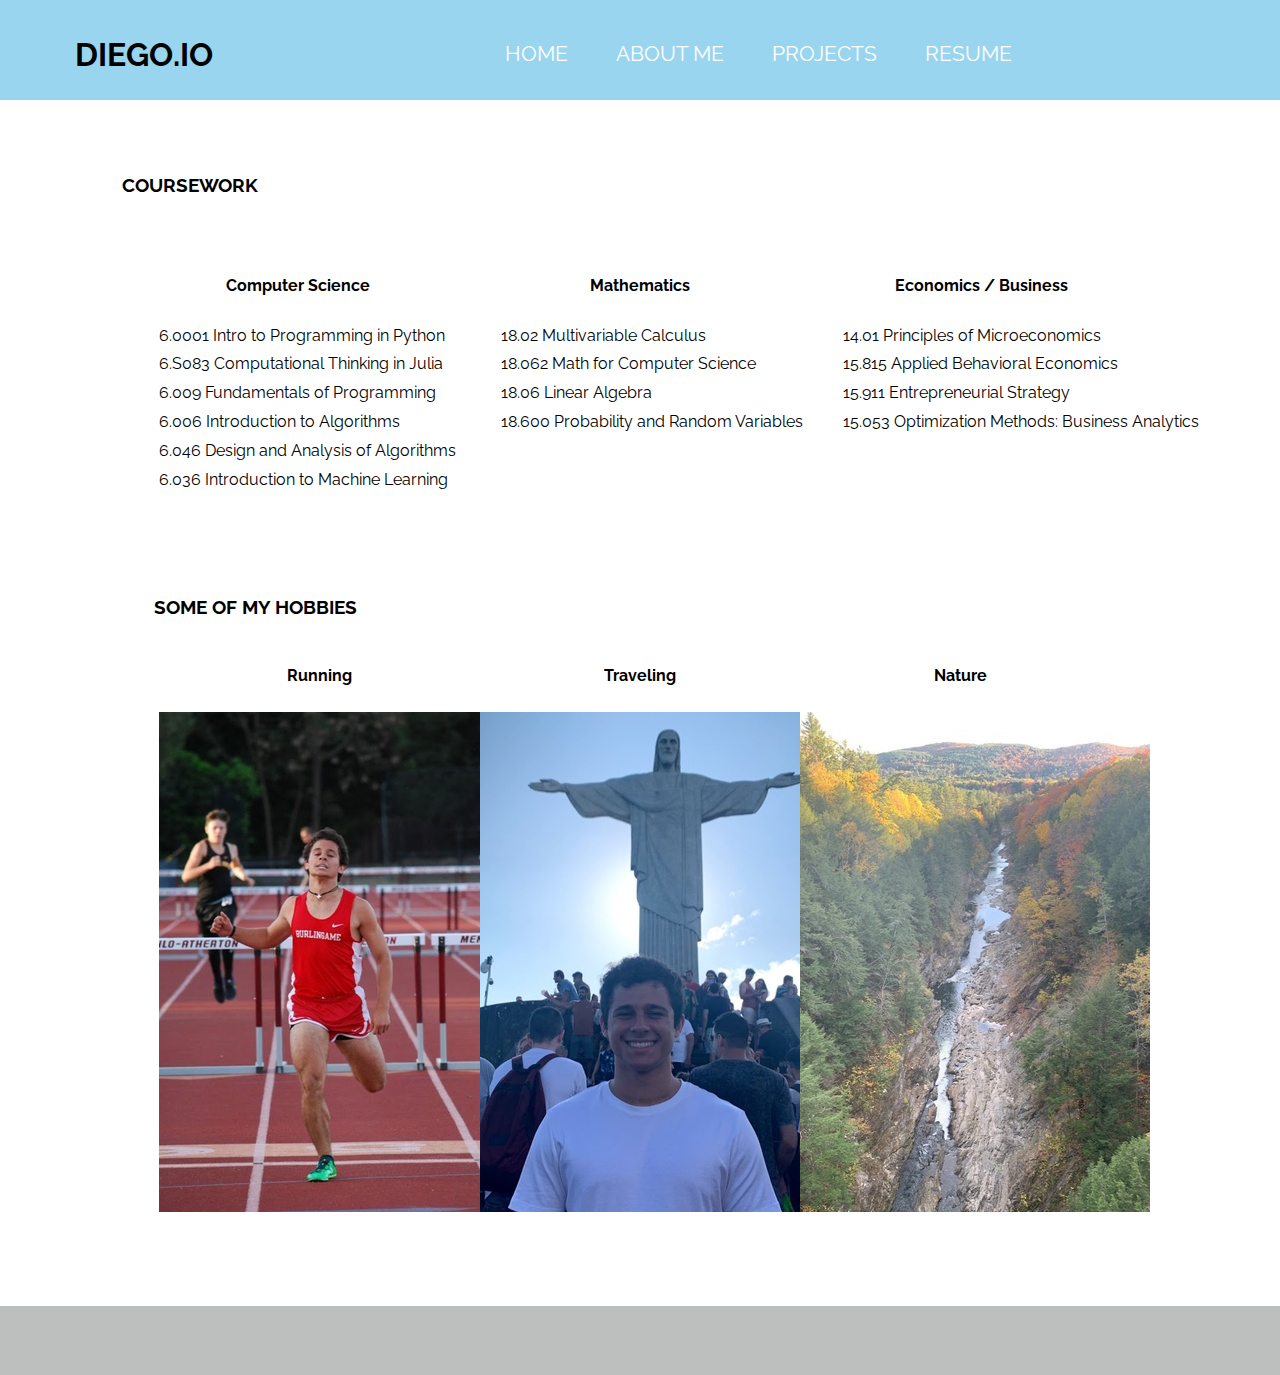
==== portfolio/src/main/webapp/aboutme.html @ e4be6409 "Added an about me page, reorganized files" ====
<!DOCTYPE html>
<html>
<head>
  <meta charset="UTF-8">
  <title>Resume - Diego</title>
  <meta name="viewport" content="width=device-width, initial-scale=1">
  <link rel="stylesheet" href="https://use.fontawesome.com/releases/v5.0.13/css/all.css" integrity="sha384-DNOHZ68U8hZfKXOrtjWvjxusGo9WQnrNx2sqG0tfsghAvtVlRW3tvkXWZh58N9jp" crossorigin="anonymous">
  <link rel="stylesheet" href="./css/style.css">
  <link rel="stylesheet" href="./css/aboutme.css">
</head>

<body class="wrapper">
    <header class="page-header">
      <h1>diego.io</h1>
      <input type="checkbox" id="nav-toggle" class="nav-toggle">
      <nav>
        <ul>
          <li><a href="index.html">Home</a></li>
          <li><a href="aboutme.html">About Me</a></li>
          <li><a href="projects.html">Projects</a></li>
          <li><a href="resume.html">Resume</a></li>
        </ul>
      </nav>
      <label for="nav-toggle" class="nav-toggle-label"><i class="fas fa-bars"></i></label>
    </header>
    <div class="resume-main">
      <section>
        <h3>Coursework</h3>
        <div class='skills'>
          <div class='column'>
            <i class="fas fa-file-code fa-3x"></i>
            <h4>Computer Science</h4>
            <ul>
              <li>6.0001 Intro to Programming in Python</li>
              <li>6.S083 Computational Thinking in Julia</li>
              <li>6.009 Fundamentals of Programming</li>
              <li>6.006 Introduction to Algorithms</li>
              <li>6.046 Design and Analysis of Algorithms</li>
              <li>6.036 Introduction to Machine Learning</li>
            </ul>
          </div>
          <div class='column'>
            <i class="fas fa-calculator fa-3x"></i>
            <h4>Mathematics</h4>
            <ul>
              <li>18.02 Multivariable Calculus</li>
              <li>18.062 Math for Computer Science</li>
              <li>18.06 Linear Algebra</li>
              <li>18.600 Probability and Random Variables</li>
            </ul>
          </div>
          <div class='column'>
            <i class="fas fa-money-bill fa-3x"></i>
            <h4>Economics / Business</h4>
            <ul>
              <li>14.01 Principles of Microeconomics</li>
              <li>15.815 Applied Behavioral Economics</li>
              <li>15.911 Entrepreneurial Strategy</li>
              <li>15.053 Optimization Methods: Business Analytics</li>
            </ul>
          </div>
        </div>
        <section>
          <h3>Some of My Hobbies</h3>
        <div class='skills'>
          <div class='column-pic'>
            <h4>Running</h4>
            <img src="./images/running_350x500.jpg" alt="a hurdles race">
          </div>
          <div class='column-pic'>
            <h4>Traveling</h4>
            <img src="./images/cristo_350x500.jpg" alt="the Cristo Redentor">
          </div>
          <div class='column-pic'>
            <h4>Nature</h4>
            <img src="./images/nature_350x500.jpg" alt="nature in Vermont">
          </div>
        </div>
      </section>
      </section>
    </div>
  <footer class="page-footer">
        <ul>
            <li>
                <a href="https://github.com/diego-escobedo">
                    <i class="fab fa-github icon fa-2x"></i>
                </a>
            </li>
            <li>
                <a href="https://linkedin.com/in/diegoesc">
                    <i class="fab fa-linkedin icon fa-2x"></i>
                </a>
            </li>
            <li>
                <a href="https://instagram.com/diego_escobedo/">
                    <i class="fab fa-instagram icon fa-2x"></i>
                </a>
            </li>
        </ul>
    </footer>
</body>
</html>
---- portfolio/src/main/webapp/css/style.css ----
@import url('https://fonts.googleapis.com/css?family=Raleway');

body {
  font-family: 'Raleway';
  font-size: 16px;
  line-height: 1.8em;
  --main-white-color: white;
  --main-purple-color: #9e89b8;
  margin: 0;
}

body,html {
    height: 100%;
}

:root {
    --navbackground: rgba(135,206,235,.85);
}

*,*::before, *::after{
    box-sizing: border-box;
}

.wrapper {
  display: flex;
  flex-direction: column;
  min-height: 100vh;
}

.wrapper > * {
  padding: 20px;
}

.page-main {
  align-items: center;
  display: flex;
  flex: 1;
  flex-direction: column;
  min-height: 350px;
  position: relative;

}

@media screen and (min-width: 768px) {
  .page-main {
    padding-left: 90px;
  }
}

#greeting-container , #fact-container {
  margin-top: 20px;
}

/* nav styles start here */

header{
    background: var(--navbackground);
    justify-content: center;
    margin: 0;
    max-height: 100px;
    position: relative;
    text-align: center;
    top: 0;
    width: 100%;
    z-index: 999;
}

.nav-toggle{
    display:none;
}

.nav-toggle-label{
    align-items: center;
    display: flex;
    height: 100%;
    left:0;
    margin-left: 1em;
    position: absolute;
    top:0;
}

nav{
    align-content: center;
    background: var(--navbackground);
    justify-content: center;
    position: absolute;
    text-align: left;
    transition: transform 400ms ease-in-out;
    transform: scale(1,0);
    transform-origin: top;
    width: 100%;
    max-height: 100px;
}
nav h1 {
  height: 100%;
  text-transform: uppercase;
}
nav ul{
    list-style: none;
    margin: 0;
    padding: 0;
}
nav a {
    color: white;
    font-size: 1.3rem;
    opacity: 0;
    text-decoration: none;
    text-transform: uppercase;
    transition: opacity 150ms ease-in-out;
}

nav a:hover {
    color: black;
}

.nav-toggle:checked ~ nav{
    transform: scale(1,1);
}

.nav-toggle:checked ~ nav a{
    opacity: 1;
    transition: opacity 250ms ease-in-out 250ms;
}

@media screen and (min-width:800px){
    .nav-toggle-label {
        display:none;
    }

    header{
        display: grid;
        grid-template-columns: 1fr auto minmax(600px, 3fr) 1fr;
    }

    .logo {
        grid-column: 2 / span 1;
    }

    nav {
        align-items: center;
        all: unset;
        display: flex;
        grid-column: 3 / span 1;
        justify-content: flex-end;
        flex: 1;
    }

    nav ul {
        align-items: center;
        display: flex;
        justify-content: center;
    }

    nav li {
        margin-left:3em;
    }

    nav a {
        opacity: 1;
        position: relative;
    }

    nav a::before {
        background: black;
        content:'';
        display:block;
        height: 5px;
        left: 0;
        position: absolute;
        right: 0;
        top: -.75em;
        transform: scale(0,1);
        transition: transform  ease-in-out 250ms;
    }

    nav a:hover::before {
        transform: scale(1,1);
    }
}

/* nav styles end here */

/* footer styles start here */

.page-footer {
  align-items: center;
  background:rgba(35,43,43,.3);
  display: flex;
  flex-direction: column;
  justify-content:center;
  width:100%;
}

.page-footer ul {
  align-items: center;
  display: flex;
  justify-content:center;
  list-style-type: none;
  margin-bottom: 5px;
}

.page-footer li {
  display: inline-block;
  flex: 0 1 auto;
  list-style-type: none;
}

@media screen and (min-width: 550px) {
  .page-footer {
    align-items: center;
    flex-direction: row;
    justify-content: center;
  }

  .page-footer ul {
    align-items: center;
    justify-content:center;
    margin: auto auto 0 auto;
  }
}

.icon {
    color: black;
    padding: 20px;
}

.icon:hover{
    color: whitesmoke;
    transition: .45s;
}

h1 {
  text-transform: uppercase;
}

h3 {
  text-transform: uppercase;
}

h3, h4 {
  font-weight: bold;
}

/* footer styles end here */
---- portfolio/src/main/webapp/css/aboutme.css ----
article {
  padding:0 1em;
}

section{
  margin: 1em;
  padding: 1em;
}

.resume-header, .resume-main {
  margin: 0 auto;
}

.resume-header {
  padding: 2em;
  text-align: center;
  background-image: url('../images/bg.jpg');
  background-size: cover;
  background-position: fixed;
  color: white;
  width: 100%;
}

.resume-header section {
  margin: 0 auto;
  max-width: 640px;
}

.resume-header img {
  border-radius: 50%;
  max-width: 150px;
}



.resume-main {
  max-width: 1140px;
}

.resume-main section:not(:last-child) {
  border-bottom: 1px solid #ccc;
}

.course, .skills {
  display: -ms-flexbox;
  display: flex;
  -ms-flex-wrap: wrap;
  flex-wrap: wrap;
  justify-content: center;
}

.course .title {
  color: #509e98;
  -ms-flex: 0 0 33.3%;
  flex: 0 0 33.3%;
  max-width: 33%;
}

.course .descrition {
  -ms-flex: 0 0 66.6%;
  flex: 0 0 66.6%;
  max-width: 66.6%;
}

.course .descrition p {
  padding: auto auto auto 1em;
}

.skills .column {
  flex: 0 0 33%;
  max-width: 33%;
  padding: 2em;
  align-items: center;
  justify-content: center;
  text-align: center;
}

.skills .column ul {
  padding-left: 0;
  text-align: left;
}

.skills .column ul li {
  display: inline-block;
    white-space: nowrap;
}

.skills .column ul, ul.job-description {
  list-style-type: none;
}

.skills .column-pic {

  max-width: 33%;
  padding: 2em auto auto 1em;
  align-items: center;
  justify-content: center;
  text-align: center;
}

.school, .job-title {
  text-transform: capitalize;
}

.school span, .job-title span {
  color: #889499;
  text-decoration: underline;
}

ul.job-description li:before{
  content: "✔";
  padding-right: 0.5em;
  color: #509e98;
}

@media only screen and (max-width: 768px) {
  .course {
    display: block;
  }

  .course .title, .course .descrition {
    max-width: 100%;
  }
}

@media only screen and (max-width: 576px) {
  .skills {
    display: block;
  }

  .skills .column {
    max-width: 100%;
  }

}

.job-title strong {
    font-size: 22px;
}

.course .title {
  padding-right: 30px;
  max-width: 275px;
}
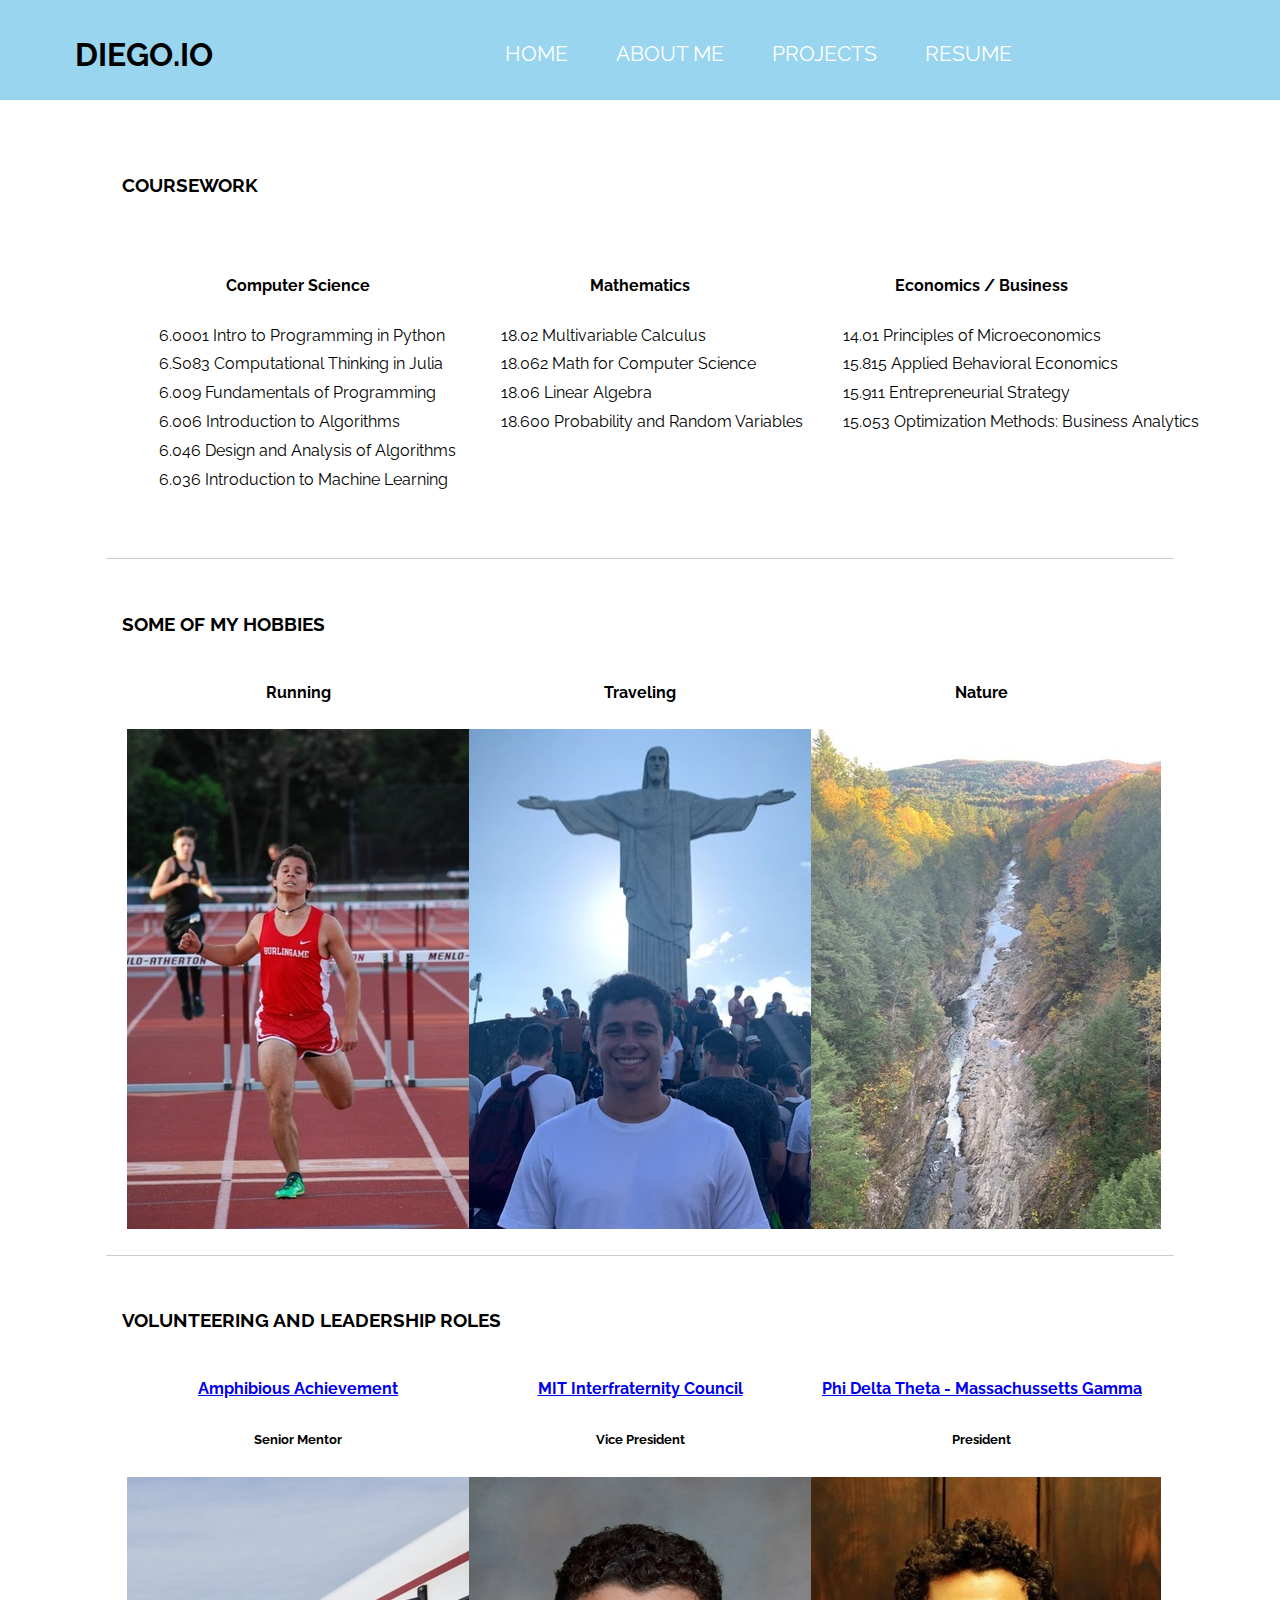
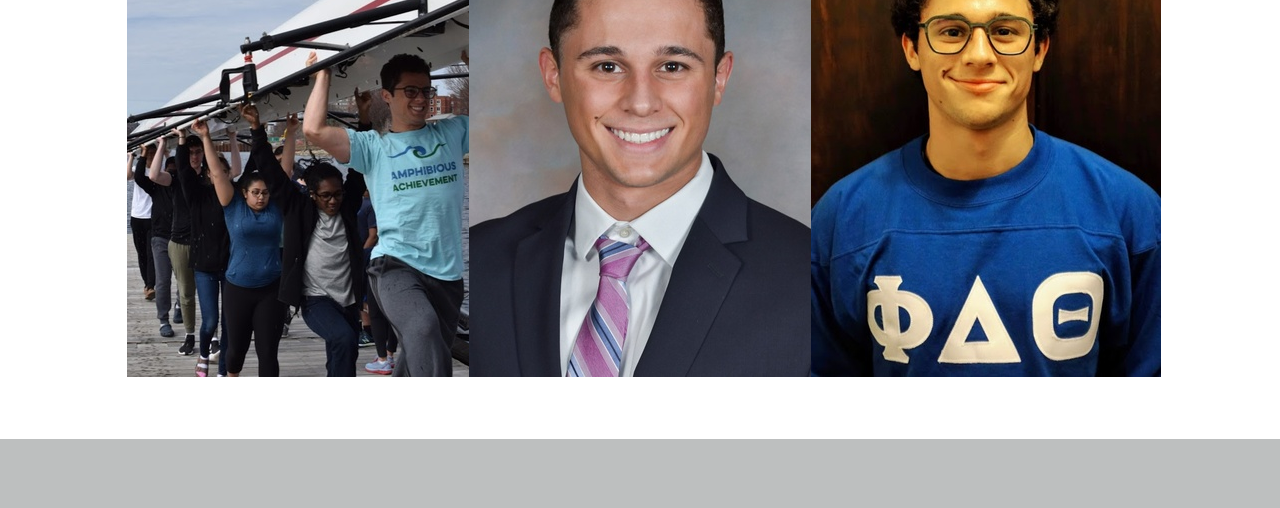
==== commit 86f16c21: "Added a leaderhsip roles section to about me (+images)" ====
--- a/portfolio/src/main/webapp/aboutme.html
+++ b/portfolio/src/main/webapp/aboutme.html
@@ -1,5 +1,6 @@
 <!DOCTYPE html>
 <html>
+
 <head>
   <meta charset="UTF-8">
   <title>Resume - Diego</title>
@@ -10,58 +11,59 @@
 </head>
 
 <body class="wrapper">
-    <header class="page-header">
-      <h1>diego.io</h1>
-      <input type="checkbox" id="nav-toggle" class="nav-toggle">
-      <nav>
-        <ul>
-          <li><a href="index.html">Home</a></li>
-          <li><a href="aboutme.html">About Me</a></li>
-          <li><a href="projects.html">Projects</a></li>
-          <li><a href="resume.html">Resume</a></li>
-        </ul>
-      </nav>
-      <label for="nav-toggle" class="nav-toggle-label"><i class="fas fa-bars"></i></label>
-    </header>
-    <div class="resume-main">
+  <header class="page-header">
+    <h1>diego.io</h1>
+    <input type="checkbox" id="nav-toggle" class="nav-toggle">
+    <nav>
+      <ul>
+        <li><a href="index.html">Home</a></li>
+        <li><a href="aboutme.html">About Me</a></li>
+        <li><a href="projects.html">Projects</a></li>
+        <li><a href="resume.html">Resume</a></li>
+      </ul>
+    </nav>
+    <label for="nav-toggle" class="nav-toggle-label"><i class="fas fa-bars"></i></label>
+  </header>
+  <div class="resume-main">
+    <section>
+      <h3>Coursework</h3>
+      <div class='skills'>
+        <div class='column'>
+          <i class="fas fa-file-code fa-3x"></i>
+          <h4>Computer Science</h4>
+          <ul>
+            <li>6.0001 Intro to Programming in Python</li>
+            <li>6.S083 Computational Thinking in Julia</li>
+            <li>6.009 Fundamentals of Programming</li>
+            <li>6.006 Introduction to Algorithms</li>
+            <li>6.046 Design and Analysis of Algorithms</li>
+            <li>6.036 Introduction to Machine Learning</li>
+          </ul>
+        </div>
+        <div class='column'>
+          <i class="fas fa-calculator fa-3x"></i>
+          <h4>Mathematics</h4>
+          <ul>
+            <li>18.02 Multivariable Calculus</li>
+            <li>18.062 Math for Computer Science</li>
+            <li>18.06 Linear Algebra</li>
+            <li>18.600 Probability and Random Variables</li>
+          </ul>
+        </div>
+        <div class='column'>
+          <i class="fas fa-money-bill fa-3x"></i>
+          <h4>Economics / Business</h4>
+          <ul>
+            <li>14.01 Principles of Microeconomics</li>
+            <li>15.815 Applied Behavioral Economics</li>
+            <li>15.911 Entrepreneurial Strategy</li>
+            <li>15.053 Optimization Methods: Business Analytics</li>
+          </ul>
+        </div>
+      </div>
+      </section>
       <section>
-        <h3>Coursework</h3>
-        <div class='skills'>
-          <div class='column'>
-            <i class="fas fa-file-code fa-3x"></i>
-            <h4>Computer Science</h4>
-            <ul>
-              <li>6.0001 Intro to Programming in Python</li>
-              <li>6.S083 Computational Thinking in Julia</li>
-              <li>6.009 Fundamentals of Programming</li>
-              <li>6.006 Introduction to Algorithms</li>
-              <li>6.046 Design and Analysis of Algorithms</li>
-              <li>6.036 Introduction to Machine Learning</li>
-            </ul>
-          </div>
-          <div class='column'>
-            <i class="fas fa-calculator fa-3x"></i>
-            <h4>Mathematics</h4>
-            <ul>
-              <li>18.02 Multivariable Calculus</li>
-              <li>18.062 Math for Computer Science</li>
-              <li>18.06 Linear Algebra</li>
-              <li>18.600 Probability and Random Variables</li>
-            </ul>
-          </div>
-          <div class='column'>
-            <i class="fas fa-money-bill fa-3x"></i>
-            <h4>Economics / Business</h4>
-            <ul>
-              <li>14.01 Principles of Microeconomics</li>
-              <li>15.815 Applied Behavioral Economics</li>
-              <li>15.911 Entrepreneurial Strategy</li>
-              <li>15.053 Optimization Methods: Business Analytics</li>
-            </ul>
-          </div>
-        </div>
-        <section>
-          <h3>Some of My Hobbies</h3>
+        <h3>Some of My Hobbies</h3>
         <div class='skills'>
           <div class='column-pic'>
             <h4>Running</h4>
@@ -77,26 +79,46 @@
           </div>
         </div>
       </section>
+      <section>
+        <h3>Volunteering and Leadership Roles</h3>
+        <div class='skills'>
+          <div class='column-pic'>
+            <a href="https://amphibious.mit.edu/"><h4>Amphibious Achievement</h4></a>
+            <h5>Senior Mentor</h5>
+            <img src="./images/amphibz_350x500.jpg" alt="a hurdles race">
+          </div>
+          <div class='column-pic'>
+            <a href="http://www.mitifc.com/"><h4>MIT Interfraternity Council</h4></a>
+            <h5>Vice President</h5>
+            <img src="./images/composite_350x500.jpg" alt="the Cristo Redentor">
+          </div>
+          <div class='column-pic'>
+            <a href="http://phi-delts.mit.edu/"><h4>Phi Delta Theta - Massachussetts Gamma</h4></a>
+            <h5>President</h5>
+            <img src="./images/pdt_350x500.jpg" alt="nature in Vermont">
+          </div>
+        </div>
       </section>
-    </div>
+  </div>
   <footer class="page-footer">
-        <ul>
-            <li>
-                <a href="https://github.com/diego-escobedo">
-                    <i class="fab fa-github icon fa-2x"></i>
-                </a>
-            </li>
-            <li>
-                <a href="https://linkedin.com/in/diegoesc">
-                    <i class="fab fa-linkedin icon fa-2x"></i>
-                </a>
-            </li>
-            <li>
-                <a href="https://instagram.com/diego_escobedo/">
-                    <i class="fab fa-instagram icon fa-2x"></i>
-                </a>
-            </li>
-        </ul>
-    </footer>
+    <ul>
+      <li>
+        <a href="https://github.com/diego-escobedo">
+          <i class="fab fa-github icon fa-2x"></i>
+        </a>
+      </li>
+      <li>
+        <a href="https://linkedin.com/in/diegoesc">
+          <i class="fab fa-linkedin icon fa-2x"></i>
+        </a>
+      </li>
+      <li>
+        <a href="https://instagram.com/diego_escobedo/">
+          <i class="fab fa-instagram icon fa-2x"></i>
+        </a>
+      </li>
+    </ul>
+  </footer>
 </body>
+
 </html>
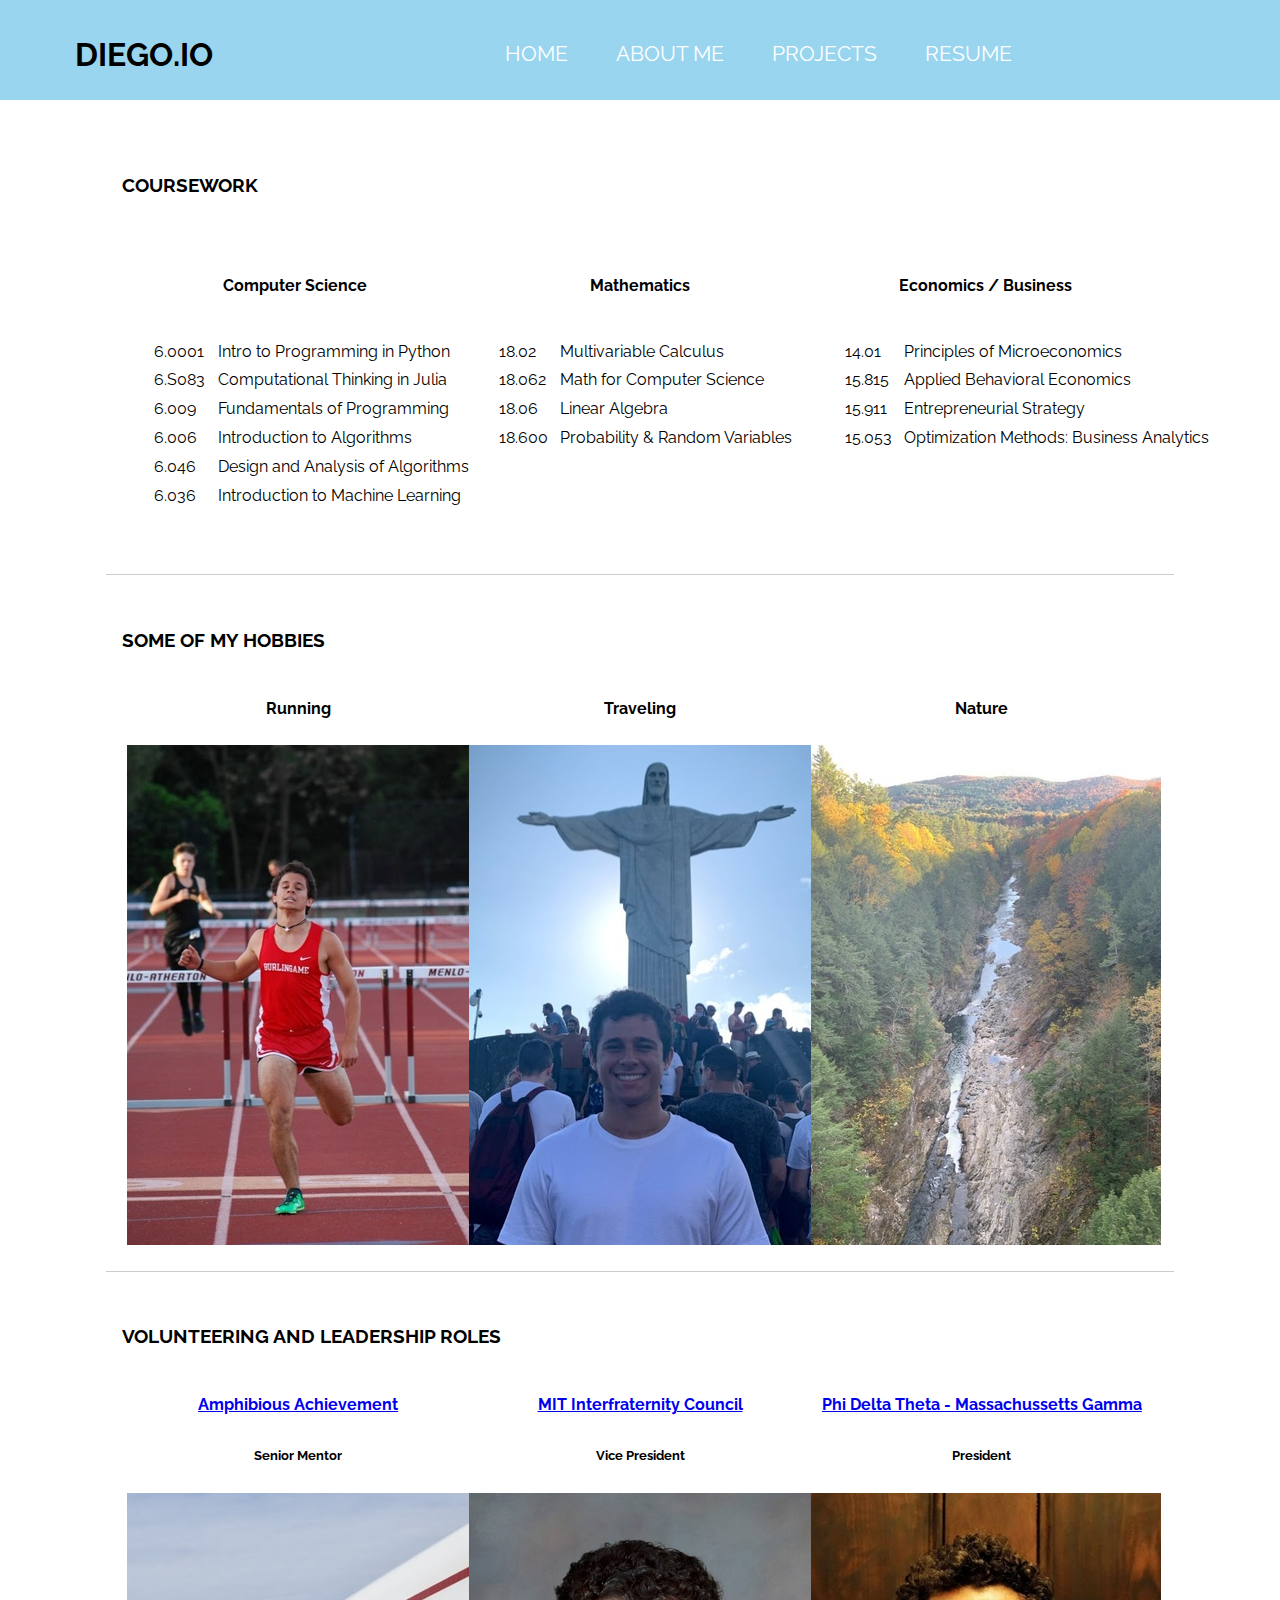
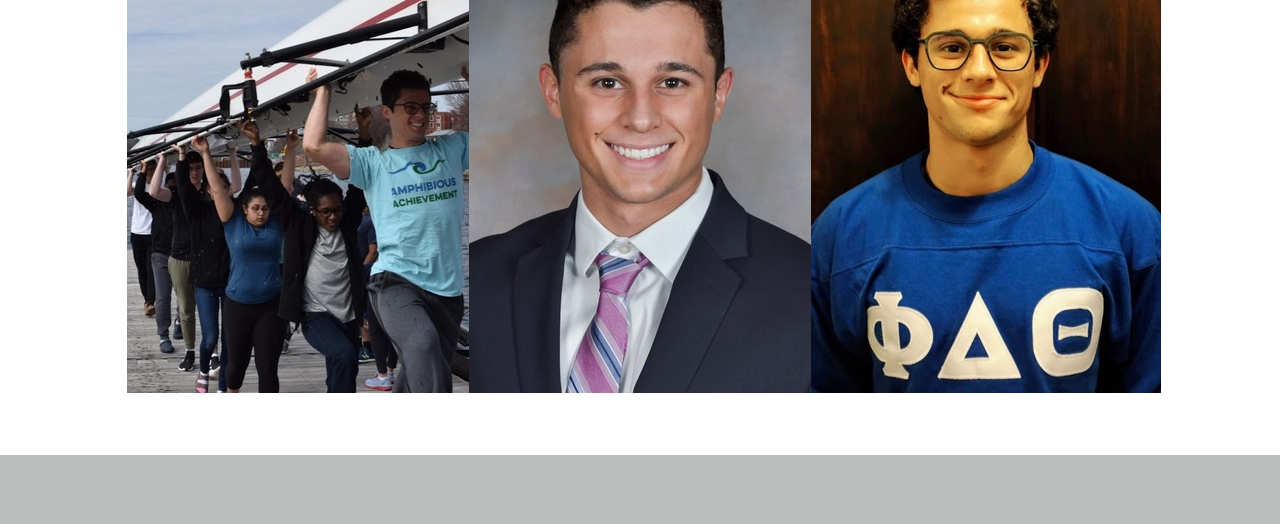
==== commit 107a5637: "Made the formatting for my classes look nice" ====
--- a/portfolio/src/main/webapp/aboutme.html
+++ b/portfolio/src/main/webapp/aboutme.html
@@ -2,8 +2,12 @@
 <html>
 
 <head>
+  <link rel="apple-touch-icon" sizes="180x180" href="./images/apple-touch-icon.png">
+    <link rel="icon" type="image/png" sizes="32x32" href="./images/favicon-32x32.png">
+    <link rel="icon" type="image/png" sizes="16x16" href="./images/favicon-16x16.png">
+    <link rel="manifest" href="./images/site.webmanifest">
   <meta charset="UTF-8">
-  <title>Resume - Diego</title>
+  <title>About Me</title>
   <meta name="viewport" content="width=device-width, initial-scale=1">
   <link rel="stylesheet" href="https://use.fontawesome.com/releases/v5.0.13/css/all.css" integrity="sha384-DNOHZ68U8hZfKXOrtjWvjxusGo9WQnrNx2sqG0tfsghAvtVlRW3tvkXWZh58N9jp" crossorigin="anonymous">
   <link rel="stylesheet" href="./css/style.css">
@@ -29,36 +33,62 @@
       <h3>Coursework</h3>
       <div class='skills'>
         <div class='column'>
-          <i class="fas fa-file-code fa-3x"></i>
+          <i class="fas fa-laptop fa-3x"></i>
           <h4>Computer Science</h4>
-          <ul>
-            <li>6.0001 Intro to Programming in Python</li>
-            <li>6.S083 Computational Thinking in Julia</li>
-            <li>6.009 Fundamentals of Programming</li>
-            <li>6.006 Introduction to Algorithms</li>
-            <li>6.046 Design and Analysis of Algorithms</li>
-            <li>6.036 Introduction to Machine Learning</li>
-          </ul>
+          <div class="list-box">
+            <ul style="width:40px;">
+              <li>6.0001</li>
+              <li>6.S083</li>
+              <li>6.009</li>
+              <li>6.006</li>
+              <li>6.046</li>
+              <li>6.036</li>
+            </ul>
+            <ul style="padding-left:1.5em">
+              <li>Intro to Programming in Python</li>
+              <li>Computational Thinking in Julia</li>
+              <li>Fundamentals of Programming</li>
+              <li>Introduction to Algorithms</li>
+              <li>Design and Analysis of Algorithms</li>
+              <li>Introduction to Machine Learning</li>
+            </ul>
+          </div>
         </div>
         <div class='column'>
           <i class="fas fa-calculator fa-3x"></i>
           <h4>Mathematics</h4>
-          <ul>
-            <li>18.02 Multivariable Calculus</li>
-            <li>18.062 Math for Computer Science</li>
-            <li>18.06 Linear Algebra</li>
-            <li>18.600 Probability and Random Variables</li>
-          </ul>
+          <div class="list-box">
+            <ul style="width:40px;">
+              <li>18.02</li>
+              <li>18.062</li>
+              <li>18.06</li>
+              <li>18.600</li>
+            </ul>
+            <ul style="padding-left:1.3em">
+              <li>Multivariable Calculus</li>
+              <li>Math for Computer Science</li>
+              <li>Linear Algebra</li>
+              <li>Probability & Random Variables</li>
+            </ul>
+          </div>
         </div>
         <div class='column'>
           <i class="fas fa-money-bill fa-3x"></i>
           <h4>Economics / Business</h4>
-          <ul>
-            <li>14.01 Principles of Microeconomics</li>
-            <li>15.815 Applied Behavioral Economics</li>
-            <li>15.911 Entrepreneurial Strategy</li>
-            <li>15.053 Optimization Methods: Business Analytics</li>
-          </ul>
+          <div class="list-box">
+            <ul style="width:40px;">
+              <li>14.01</li>
+              <li>15.815</li>
+              <li>15.911</li>
+              <li>15.053</li>
+            </ul>
+            <ul style="padding-left:1.2em">
+              <li>Principles of Microeconomics</li>
+              <li>Applied Behavioral Economics</li>
+              <li>Entrepreneurial Strategy</li>
+              <li>Optimization Methods: Business Analytics</li>
+            </ul>
+          </div>
         </div>
       </div>
       </section>
--- a/portfolio/src/main/webapp/css/aboutme.css
+++ b/portfolio/src/main/webapp/css/aboutme.css
@@ -56,19 +56,19 @@
   max-width: 33%;
 }
 
-.course .descrition {
+.course .description {
   -ms-flex: 0 0 66.6%;
   flex: 0 0 66.6%;
   max-width: 66.6%;
 }
 
-.course .descrition p {
+.course .description p {
   padding: auto auto auto 1em;
 }
 
 .skills .column {
   flex: 0 0 33%;
-  max-width: 33%;
+  max-width: 33.333%;
   padding: 2em;
   align-items: center;
   justify-content: center;
@@ -118,7 +118,7 @@
     display: block;
   }
 
-  .course .title, .course .descrition {
+  .course .title, .course .description {
     max-width: 100%;
   }
 }
@@ -142,3 +142,12 @@
   padding-right: 30px;
   max-width: 275px;
 }
+
+.list-box {
+    display: flex;
+    flex-direction: row;
+}
+
+.list-box ul {
+  list-style: unset;
+}
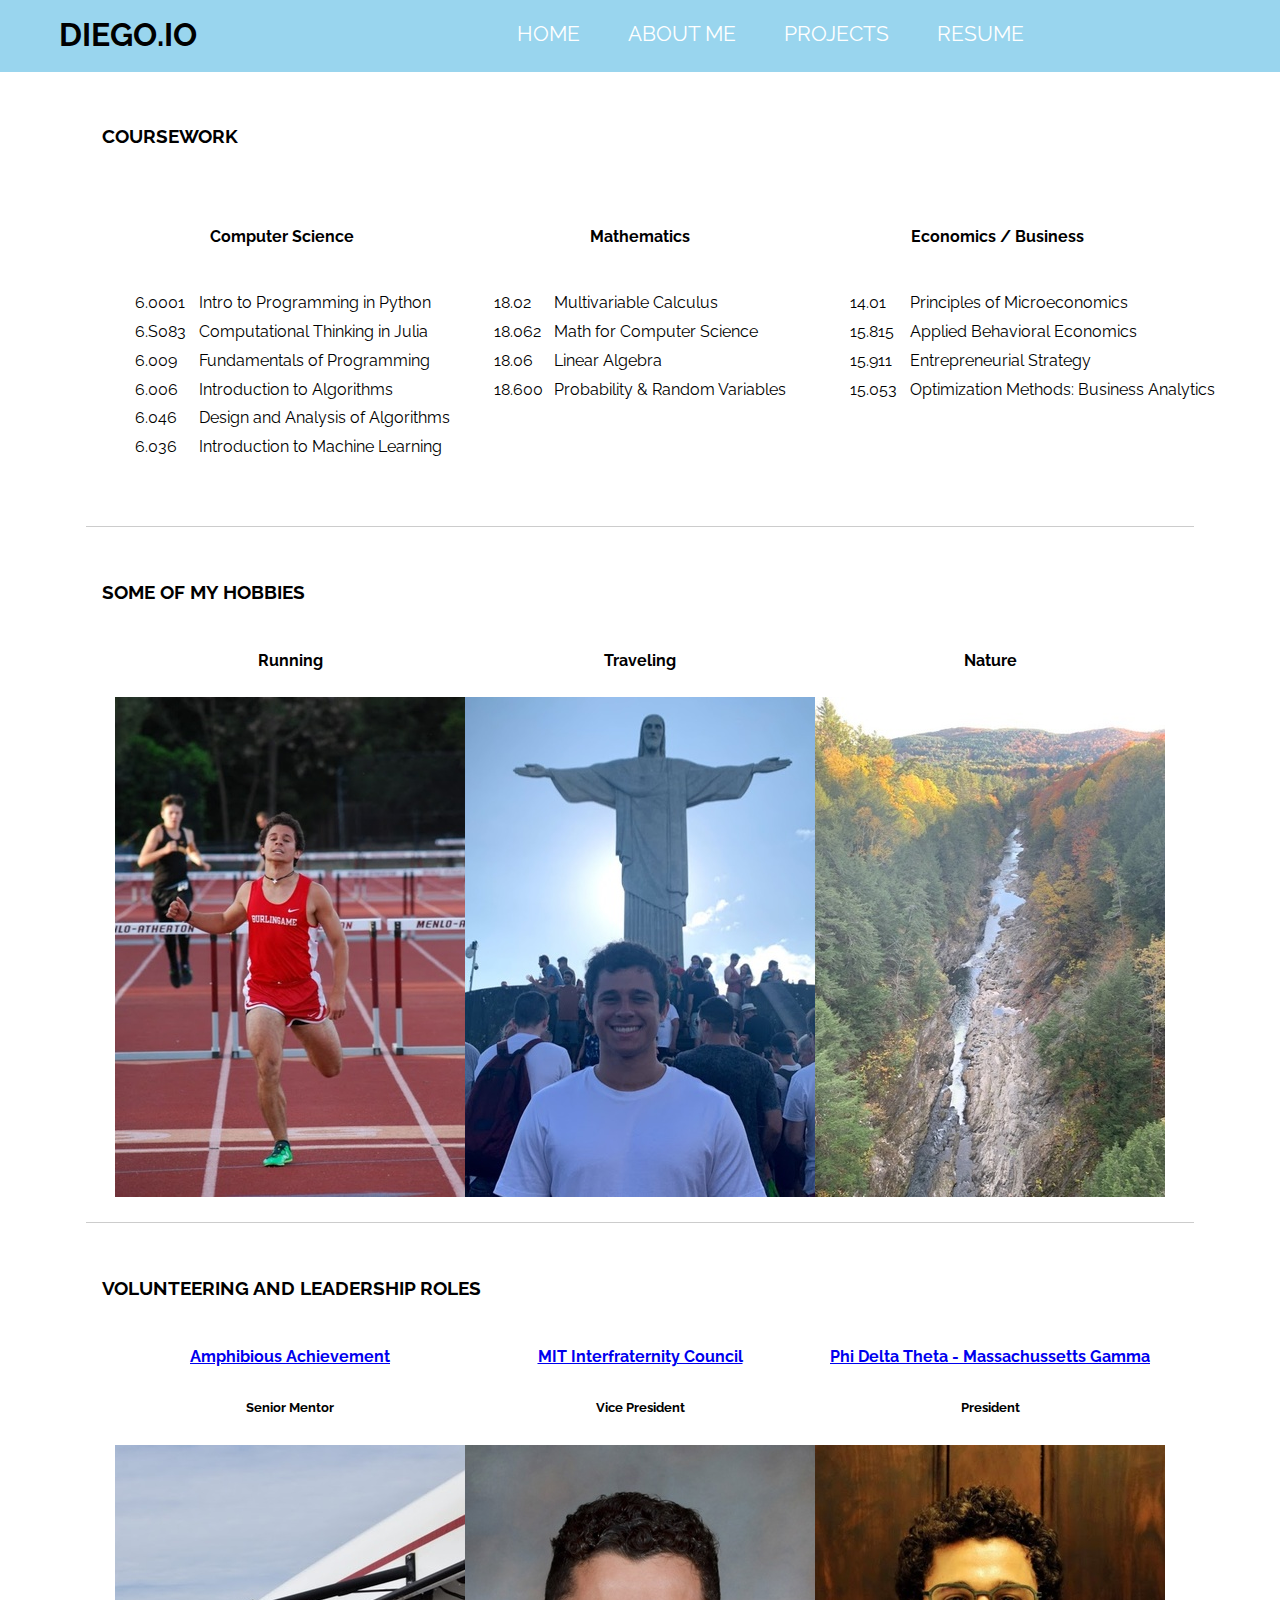
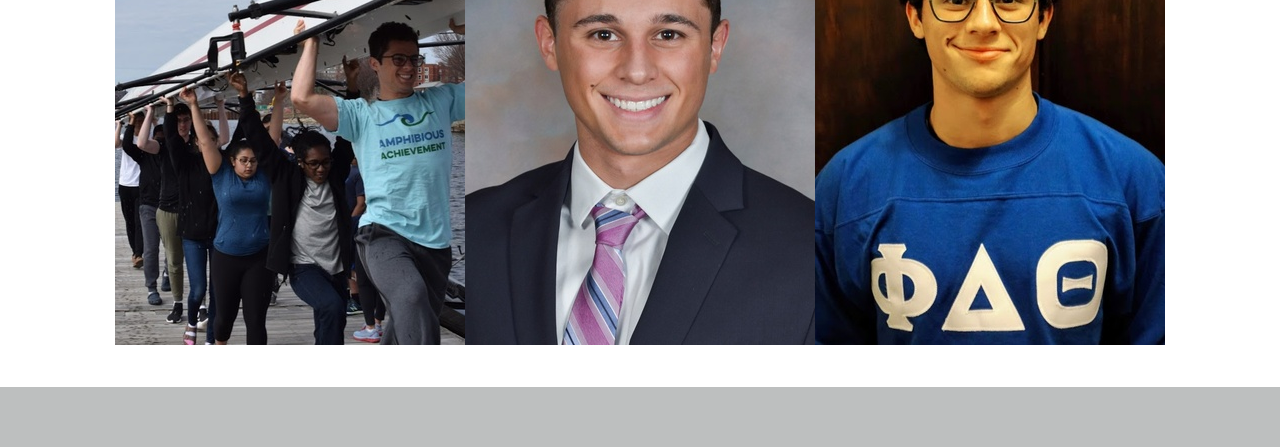
==== commit 86c4a8e2: "Added a mini TSP solver integrated with the Maps API" ====
--- a/portfolio/src/main/webapp/aboutme.html
+++ b/portfolio/src/main/webapp/aboutme.html
@@ -3,9 +3,9 @@
 
 <head>
   <link rel="apple-touch-icon" sizes="180x180" href="./images/apple-touch-icon.png">
-    <link rel="icon" type="image/png" sizes="32x32" href="./images/favicon-32x32.png">
-    <link rel="icon" type="image/png" sizes="16x16" href="./images/favicon-16x16.png">
-    <link rel="manifest" href="./images/site.webmanifest">
+  <link rel="icon" type="image/png" sizes="32x32" href="./images/favicon-32x32.png">
+  <link rel="icon" type="image/png" sizes="16x16" href="./images/favicon-16x16.png">
+  <link rel="manifest" href="./images/site.webmanifest">
   <meta charset="UTF-8">
   <title>About Me</title>
   <meta name="viewport" content="width=device-width, initial-scale=1">
--- a/portfolio/src/main/webapp/css/style.css
+++ b/portfolio/src/main/webapp/css/style.css
@@ -1,4 +1,30 @@
 @import url('https://fonts.googleapis.com/css?family=Raleway');
+:root {
+    --navbackground: rgba(135,206,235,.85);
+}
+html {
+    height: 100%;
+}
+
+*,*::before, *::after{
+    box-sizing: border-box;
+}
+
+h1,h3 {
+  text-transform: uppercase;
+}
+
+h3, h4 {
+  font-weight: bold;
+}
+
+form { display: table;}
+form p { display: table-row; padding-bottom: .5em;}
+form label { display: table-cell; padding-right:1em; vertical-align: middle}
+form input { display: table-cell; height: 100%;}
+form textarea, form input {vertical-align: middle;}
+#form-div {display: flex;justify-content: flex-start;}
+#comment-dection {list-style: none;}
 
 body {
   font-family: 'Raleway';
@@ -7,38 +33,17 @@
   --main-white-color: white;
   --main-purple-color: #9e89b8;
   margin: 0;
-}
-
-body,html {
-    height: 100%;
-}
-
-:root {
-    --navbackground: rgba(135,206,235,.85);
-}
-
-*,*::before, *::after{
-    box-sizing: border-box;
-}
-
-.wrapper {
   display: flex;
   flex-direction: column;
-  min-height: 100vh;
-}
-
-.wrapper > * {
-  padding: 20px;
+  height: 100%;
 }
 
 .page-main {
-  align-items: center;
+  justify-content: flex-start;
   display: flex;
+  flex-direction: column;
+  position: relative;
   flex: 1;
-  flex-direction: column;
-  min-height: 350px;
-  position: relative;
-
 }
 
 @media screen and (min-width: 768px) {
@@ -186,37 +191,23 @@
   align-items: center;
   background:rgba(35,43,43,.3);
   display: flex;
-  flex-direction: column;
+  flex-direction: row;
   justify-content:center;
-  width:100%;
+  position: relative;
+  
 }
 
 .page-footer ul {
-  align-items: center;
-  display: flex;
-  justify-content:center;
+  display: inline-flex;
   list-style-type: none;
-  margin-bottom: 5px;
 }
 
 .page-footer li {
-  display: inline-block;
-  flex: 0 1 auto;
   list-style-type: none;
 }
 
-@media screen and (min-width: 550px) {
-  .page-footer {
-    align-items: center;
-    flex-direction: row;
-    justify-content: center;
-  }
-
-  .page-footer ul {
-    align-items: center;
-    justify-content:center;
-    margin: auto auto 0 auto;
-  }
+.page-footer i {
+    padding: 5px 20px 5px 20px;
 }
 
 .icon {
@@ -229,16 +220,82 @@
     transition: .45s;
 }
 
-h1 {
-  text-transform: uppercase;
-}
-
-h3 {
-  text-transform: uppercase;
-}
-
-h3, h4 {
-  font-weight: bold;
-}
-
 /* footer styles end here */
+
+/* comment styles start here */
+#comments-display-div {
+    max-width : 700px;
+    word-wrap: break-word;
+    display: flex;  
+    flex-wrap: wrap;
+}
+
+#comments-ul {
+    list-style-type: none;
+    width: 500px;
+    display:flex;
+    flex-direction:column;
+}
+
+#comments-ul li {
+    border: 3px groove #F9812A;   
+    overflow-wrap: break-word;
+    padding: 5px;
+    margin-bottom: 10px;
+    display:flex;
+    flex-direction:column;
+}
+
+.post-info {
+    display:flex;
+    flex-direction:column;
+}
+
+.horiz-flex-div {
+    display:flex;
+    flex-direction:row;
+}
+
+.separated {justify-content: space-between}
+
+.inv-btn, select, input:focus {
+    background: transparent;
+    border: none !important;
+    outline:0;
+}
+
+.author {padding-right:10px;}
+.rtg {padding-left:10px;}
+#delete-comm-btn-wrapper {margin:0;}
+#comment-stats {
+    list-style-type: none;
+    display: flex;
+    flex-direction:row;
+    justify-content: flex-start; 
+}
+
+#stat {
+    display: flex;
+    flex-direction:column;
+    justify-content: space-evenly;
+    align-items: center;
+    padding: 0 30px 0 30px;
+}
+
+#comments-icon {color:rgba(249,129,90,.85);}
+#rtg-icon {color:rgba(249,228,90,.85);}
+#nps-icon {color:rgba(135,206,235,.85);}
+#name {resize:none;}
+
+input[type=submit] {
+    background-color: rgba(55,146,203,.20);
+    border-radius:5px;
+    border:none;
+}
+
+input[type=text] {
+    border:none;
+    opacity: 1;
+    position: relative;
+    text-decoration:none;
+} 